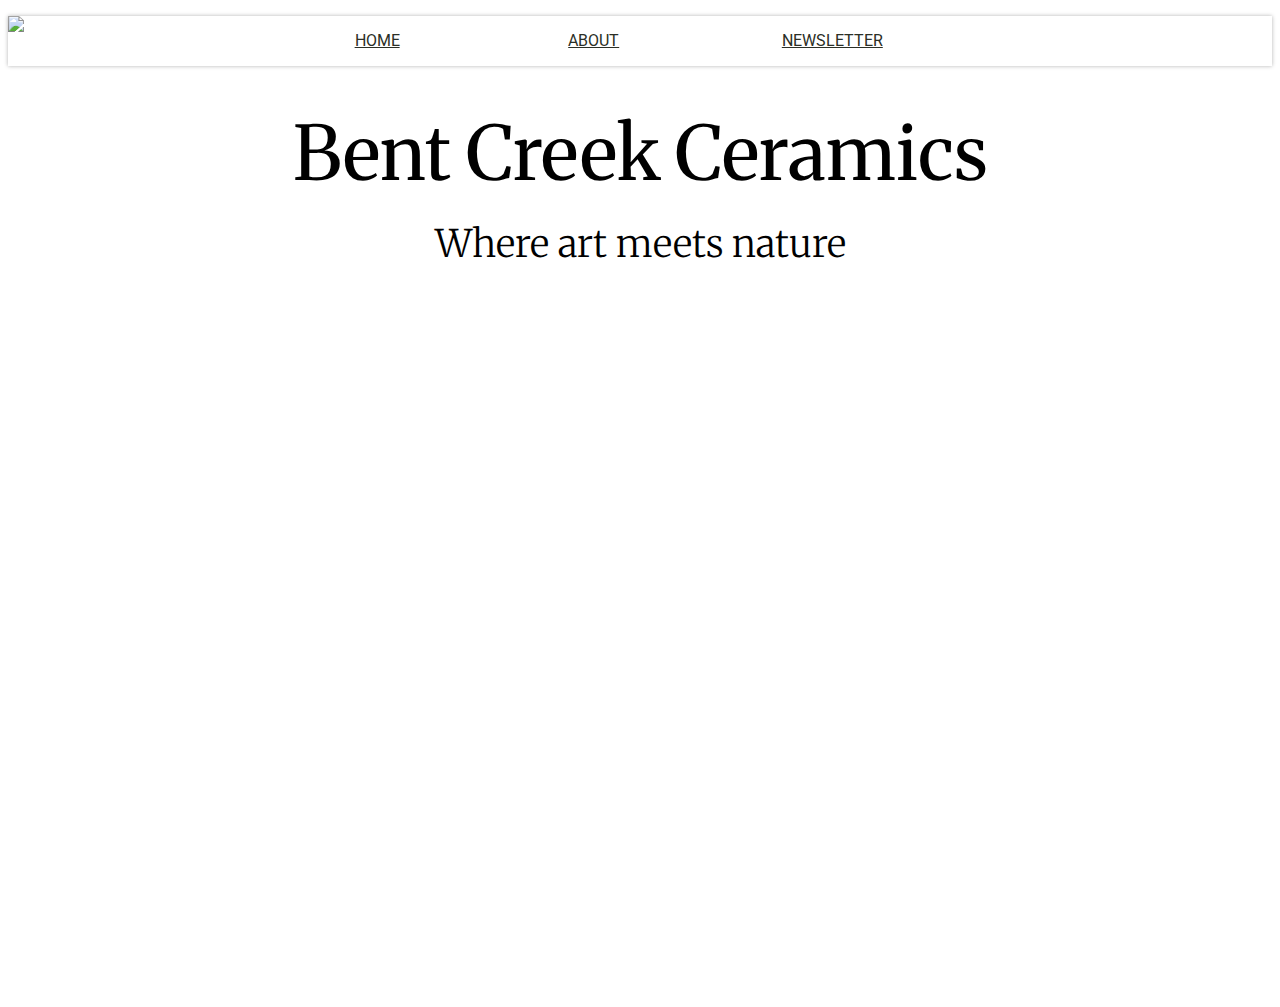
==== index.html @ 03e9140d "First commit" ====
<!DOCTYPE html>
<html>
  <head>
    <meta charset="utf-8">
    <meta content="IE=edge,chrome=1" http-equiv="X-UA-Compatible">

    <title>Bent Creek Ceramics</title>

    <link href="https://fonts.googleapis.com/css?family=Merriweather:300,300i,400,400i,700|Roboto:300,300i,400,400i" rel="stylesheet">
    <link href="styles.css" rel="stylesheet">

  </head>
  <body>
    <div class="whole-page">
      <header id="site-header">
        <!-- <nav id="nav-bar"> -->
          <img src="./images/bent-creek-logo.png">
          <ul>
            <li><a href="index.html">Home</a></li>
            <li><a href="about.html">About</a></li>
            <li><a href="newsletter.html">Newsletter</a></li>
          </ul>
        <!-- </nav> -->
      </header>
      <main id="site-main">

        <h1>Bent Creek Ceramics</h1>
        <h2>Where art meets nature</h2>
        <!-- pics -->
        <ul class="pictures" id="row1">
          <li id="pic1"></li>
          <li id="pic2"></li>
          <li id="pic3"></li>
        </ul>
        <ul class="pictures" id="row2">
          <li id="pic4"></li>
          <li id="pic5"></li>
          <li id="pic6"></li>
          <li id="pic7"></li>
        </ul>

      </main>
    </div>
  </body>
</html>
---- styles.css ----
/*
colors

Background: #F2F1E8
Text: #131511
Inline Link: #968772
Inline Link (Hover): #967343
Navigation Background: #FFFFFF
Navigation Text: #2B2F26
Navigation Text (Hover): #CD5D67
Navigation Text (Active) #968772
Button Background: #968772
Button Background (Hover): #967343
Button Text: #F2F1E8
Button Text (Hover): #FFFFFF
Input Border Bottom: #968772
Input Border Bottom (Focus): #967343

font-family: 'Merriweather', serif;
font-family: 'Roboto', sans-serif;
*/

body {
  background-color:
}

.whole-page {
  height: 50px;
  font-family: 'Roboto', sans-serif;
  background-color: #F2F1E8;
  /*width: 1300px;*/
  /*height: 1200px;*/
}

/*nav-bar */

#site-header {
  /*border: 2px solid blue;*/
  height: 50px;
  font-family: 'Roboto', sans-serif;
  color: #2B2F26;
  font-weight: 400;
  background-color: #FFFFFF;
  box-shadow: 0px 0px 4px rgba( 0, 0, 0, 0.3 );
}

header ul{
  /*border: 2px solid red;*/
  display: flex;
  flex-direction: row;
  flex-wrap: nowrap;
  text-decoration: none;
  text-transform: uppercase;
  justify-content: center;
}

header img {
  /*border: 2px solid red;*/
  /*width: 100%;*/
  position: absolute;
  height: 50px;
  justify-content: flex-start;
  padding: 10;
}
header li {
  width: 40px;
  font-family: 'Roboto', sans-serif;
  /*color: #2B2F26;*/
  display: block;
  /*justify-content: center;*/
  flex-basis: 15%;
  align-items: center;
  padding: 15px;
  text-decoration: none;
}

header a {
  /*text-decoration: underline;*/
  color: #2B2F26;
}

/*end nav-bar*/


#site-main {
  font-family: 'Merriweather', serif;
  /*font-weight: 100;*/
  display: flex;
  flex-direction: column;
  /*justify-content: center;*/
  align-items: center;
  /*margin: 0;*/
  /*padding: 0;*/
}

#site-main h1 {
  /*border: 2px solid red;*/
  font-size: 75px;
  font-weight: 400;
  text-align: center;
  margin: 40px 0 10px;
  padding: 0;
}

#site-main h2  {
  /*border: 2px solid red;*/
  font-size: 38px;
  font-weight: 100;
  text-align: center;
  margin: 10px 0 40px;
  padding: 0;
}

#row1 {
  /*border: 2px solid green;*/
  display: flex;
  /*flex-wrap: wrap;*/
  /*align-content: space-around;*/
  justify-content: center;
  flex-direction: row;
  width: 1200px;
  height: 400px;
  /*max-width: 100%;*/
  /*padding: 0;*/
  margin: 0;
  /*display: block;*/
}

#row2 {
  /*border: 2px solid green;*/
  display: flex;
  flex-wrap: nowrap;
  /*align-content: space-around;*/
  justify-content: flex-start;
  flex-direction: row;
  width: 1200px;
  height: 300px;
  margin: 0;
}

.pictures li {
  max-width: 100%;
  padding: 0;
  margin: 10px;
  display: block;
  background-size: cover;
  background-position: center;
  background-repeat: no-repeat;


}

#pic1 {
  flex-grow: 3;
  background-image: url("./images/product-1.jpg")
}

#pic2 {
  flex-grow: 1;
  background-image: url("./images/product-2.jpg")
}

#pic3 {
  flex-grow: 1;
  background-image: url("./images/product-3.jpg")
}

#pic4 {
  flex-grow: 1;
  background-image: url("./images/product-4.jpg")
}

#pic5 {
  flex-grow: 1;
  background-image: url("./images/product-5.jpg")
}

#pic6 {
  flex-grow: 2;
  background-image: url("./images/product-6.jpg")
}

#pic7 {
  flex-grow: 1;
  background-image: url("./images/product-7.jpg")
}
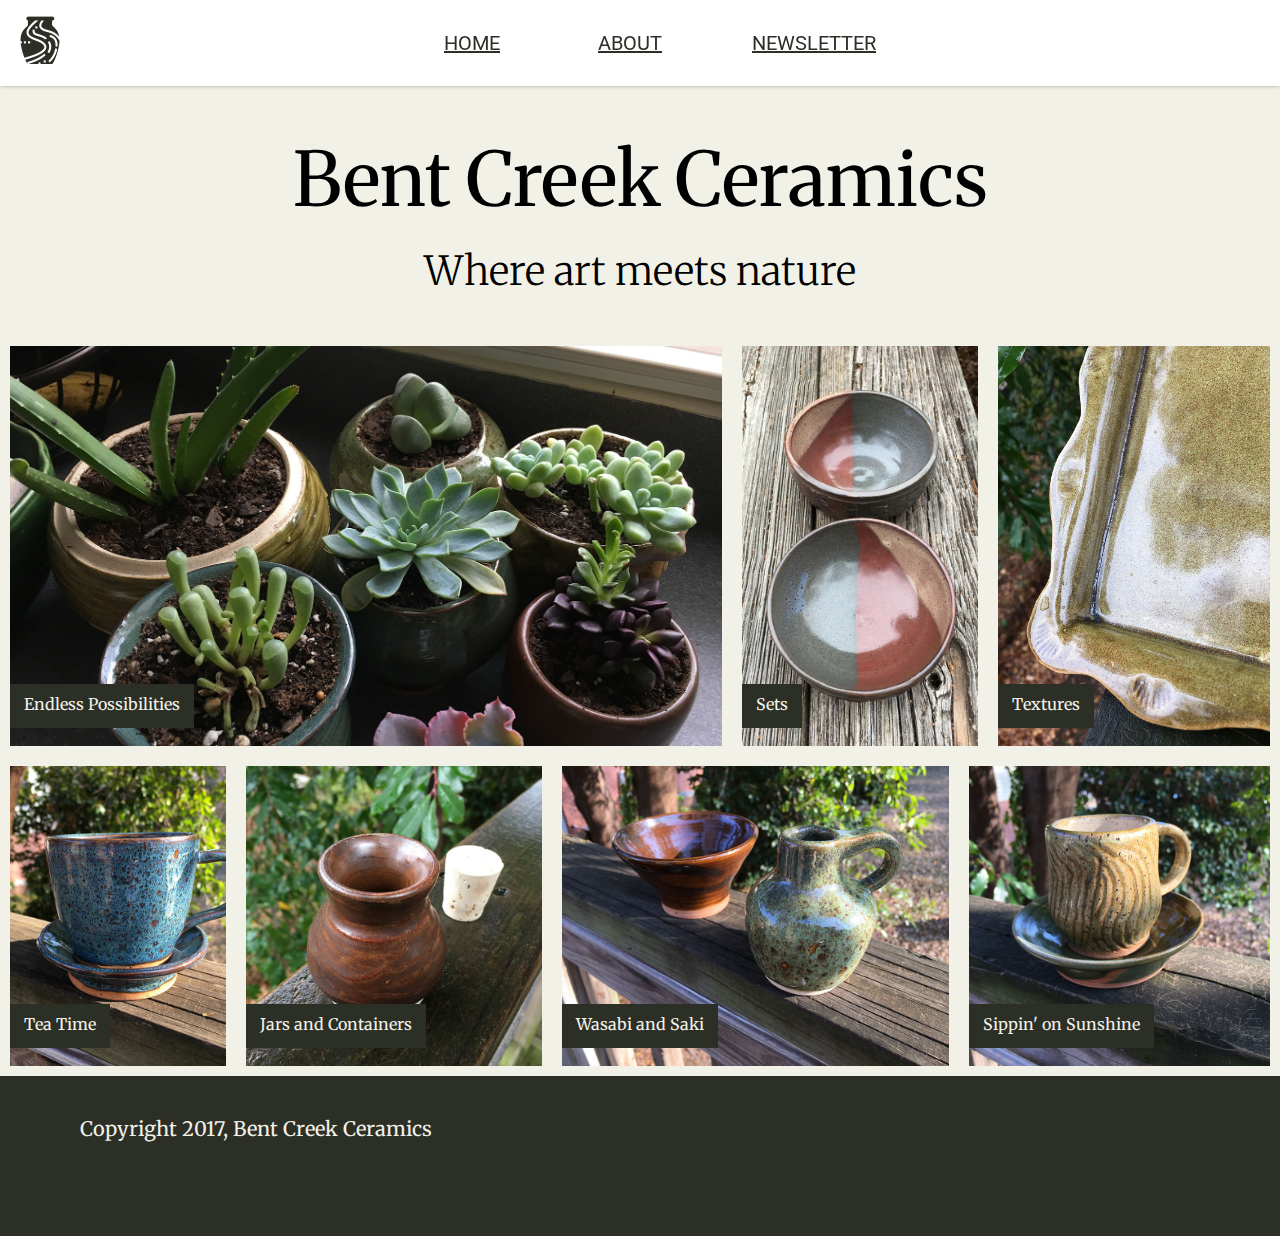
==== commit de78bf21: "Saving progress. Something changed nav-bar behavior when re-sizing" ====
--- a/index.html
+++ b/index.html
@@ -8,10 +8,13 @@
 
     <link href="https://fonts.googleapis.com/css?family=Merriweather:300,300i,400,400i,700|Roboto:300,300i,400,400i" rel="stylesheet">
     <link href="styles.css" rel="stylesheet">
+    <link rel="icon"
+      type="image/png"
+      href="http://example.com/myicon.png">
 
   </head>
   <body>
-    <div class="whole-page">
+    <div class="whole-page" id="home-body">
       <header id="site-header">
         <!-- <nav id="nav-bar"> -->
           <img src="./images/bent-creek-logo.png">
@@ -28,18 +31,21 @@
         <h2>Where art meets nature</h2>
         <!-- pics -->
         <ul class="pictures" id="row1">
-          <li id="pic1"></li>
-          <li id="pic2"></li>
-          <li id="pic3"></li>
+          <li id="pic1"><a>Endless Possibilities</a></li>
+          <li id="pic2"><a>Sets</a></li>
+          <li id="pic3"><a>Textures</a></li>
         </ul>
         <ul class="pictures" id="row2">
-          <li id="pic4"></li>
-          <li id="pic5"></li>
-          <li id="pic6"></li>
-          <li id="pic7"></li>
+          <li id="pic4"><a>Tea Time</a></li>
+          <li id="pic5"><a>Jars and Containers</a></li>
+          <li id="pic6"><a>Wasabi and Saki</a></li>
+          <li id="pic7"><a>Sippin' on Sunshine</a></li>
         </ul>
 
       </main>
+      <footer id="site-footer">
+        <span>Copyright 2017, Bent Creek Ceramics</span>
+      </footer>
     </div>
   </body>
 </html>
--- a/styles.css
+++ b/styles.css
@@ -20,38 +20,58 @@
 font-family: 'Roboto', sans-serif;
 */
 
+/*affect all pages*/
 body {
-  background-color:
+  margin: 0;
+  padding: 0;
+  display: flex;
+  justify-content: center;
+  /*background-color: */
+
 }
 
 .whole-page {
-  height: 50px;
   font-family: 'Roboto', sans-serif;
-  background-color: #F2F1E8;
-  /*width: 1300px;*/
+  /*background-color: #F2F1E8;*/
+  width: 1280px;
   /*height: 1200px;*/
+  /*max-width: 1280;*/
+}
+
+#about-body {
+  background-image: url("./images/background-3.jpg");
+  z-index: 1;
+  background-size: cover;
+  background-position: center;
+  background-repeat: no-repeat;
 }
 
 /*nav-bar */
 
-#site-header {
-  /*border: 2px solid blue;*/
-  height: 50px;
-  font-family: 'Roboto', sans-serif;
+header {
+  margin: 0;
+  /*font-family: 'Roboto', sans-serif;*/
   color: #2B2F26;
   font-weight: 400;
   background-color: #FFFFFF;
   box-shadow: 0px 0px 4px rgba( 0, 0, 0, 0.3 );
+  width: inherit;
+  position:fixed;
+  z-index:10;
+  /*background:inherit;*/
 }
 
 header ul{
   /*border: 2px solid red;*/
+  height: inherit;
   display: flex;
   flex-direction: row;
   flex-wrap: nowrap;
-  text-decoration: none;
+  /*text-decoration: none;*/
   text-transform: uppercase;
   justify-content: center;
+  align-items: center;
+
 }
 
 header img {
@@ -60,37 +80,72 @@
   position: absolute;
   height: 50px;
   justify-content: flex-start;
-  padding: 10;
+  align-items: center;
+  margin: 15px;
 }
 header li {
-  width: 40px;
+  width: 50px;
   font-family: 'Roboto', sans-serif;
   /*color: #2B2F26;*/
   display: block;
   /*justify-content: center;*/
-  flex-basis: 15%;
-  align-items: center;
+  flex-basis: 10%;
+  align-content: center;
   padding: 15px;
-  text-decoration: none;
+  /*text-decoration: none;*/
 }
 
 header a {
   /*text-decoration: underline;*/
   color: #2B2F26;
-}
+  font-size: 20px;
+}
+
+header a:active {
+  color: #968772;
+}
+
+header a:hover {
+  color: #CD5D67;
+}
+
+a, a:hover {
+  -webkit-transition: color .4s linear;
+  -moz-transition: color .4s linear;
+  -o-transition: color .4s linear;
+  -ms-transition: color .4s linear;
+  transition: color .4s linear;
+}
+
+
 
 /*end nav-bar*/
-
+/*end affect all pages*/
+
+/*main content*/
 
 #site-main {
   font-family: 'Merriweather', serif;
-  /*font-weight: 100;*/
+  background-color: #F2F1E8;
   display: flex;
   flex-direction: column;
   /*justify-content: center;*/
   align-items: center;
   /*margin: 0;*/
   /*padding: 0;*/
+  width:100%;
+  padding-top:92px;
+  z-index:5;
+  overflow:auto;
+}
+
+#about-main {
+  font-family: 'Merriweather', serif;
+  background-color: #F2F1E8;
+  width:100%;
+  padding-top:92px;
+  z-index:5;
+  overflow:auto;
 }
 
 #site-main h1 {
@@ -98,56 +153,94 @@
   font-size: 75px;
   font-weight: 400;
   text-align: center;
+  /*text-overflow: clip;*/
   margin: 40px 0 10px;
+  padding: 0;
+}
+
+#about-main h1 {
+  font-size: 75px;
+  font-weight: 400;
+  text-align: center;
+  margin: 40px;
   padding: 0;
 }
 
 #site-main h2  {
   /*border: 2px solid red;*/
-  font-size: 38px;
+  font-size: 40px;
   font-weight: 100;
   text-align: center;
   margin: 10px 0 40px;
   padding: 0;
 }
 
-#row1 {
+#home-body #row1 {
   /*border: 2px solid green;*/
   display: flex;
   /*flex-wrap: wrap;*/
   /*align-content: space-around;*/
   justify-content: center;
   flex-direction: row;
-  width: 1200px;
-  height: 400px;
+  width: 100%;
+  /*height: 400px;*/
   /*max-width: 100%;*/
-  /*padding: 0;*/
-  margin: 0;
+  padding: 0px;
+  margin: 0 10px;
   /*display: block;*/
-}
-
-#row2 {
+  flex-wrap: wrap;
+}
+
+#home-body #row2 {
   /*border: 2px solid green;*/
   display: flex;
   flex-wrap: nowrap;
   /*align-content: space-around;*/
   justify-content: flex-start;
   flex-direction: row;
-  width: 1200px;
-  height: 300px;
+  width: 100%;
+  /*height: 300px;*/
+  padding: 0px;
   margin: 0;
 }
 
 .pictures li {
-  max-width: 100%;
+
+  max-width: 60%;
+  min-width: 200px;
   padding: 0;
   margin: 10px;
   display: block;
   background-size: cover;
   background-position: center;
   background-repeat: no-repeat;
-
-
+  /*overflow: hidden;*/
+  display: flex;
+  flex-flow: row wrap;
+    /*trying to wrap pics after shrinking to min-width: */
+  /*justify-content: flex-end;*/
+  /*flex-direction: column;*/
+  align-items: flex-end;
+}
+
+/*"neither of these target properly"*/
+
+#row1 li {
+  height: 400px;
+}
+
+ #row2 li {
+  height: 300px;
+}
+
+
+.pictures a {
+  color: #F2F1E8;
+  padding: 10px 14px 4px;
+  margin: 0 0 18px;
+  background-color: #2B2F26;
+  text-align: justify;
+  height: 30px;
 }
 
 #pic1 {
@@ -184,3 +277,46 @@
   flex-grow: 1;
   background-image: url("./images/product-7.jpg")
 }
+
+#site-footer {
+  color: #F2F1E8;
+  height: 80px;
+  background-color: #2B2F26;
+  vertical-align: middle;
+  padding: 40px 0;
+}
+
+span {
+  margin: 30px;
+  padding: 50px;
+  font-size: 20px;
+  font-family: 'Merriweather', serif;
+
+}
+
+#shelf-space {
+  background-image: url("./images/background-1.jpg");
+}
+
+#birdhouse {
+  height: 200px;
+  width: 200px;
+  float: left;
+}
+
+blockquote {
+  border-left: 2px solid tan;
+  height: auto;
+
+}
+
+p {
+  font-size: 25px;
+
+}
+
+#window {
+  height: 200px;
+  width: inherit;
+  background-color: transparent;
+}
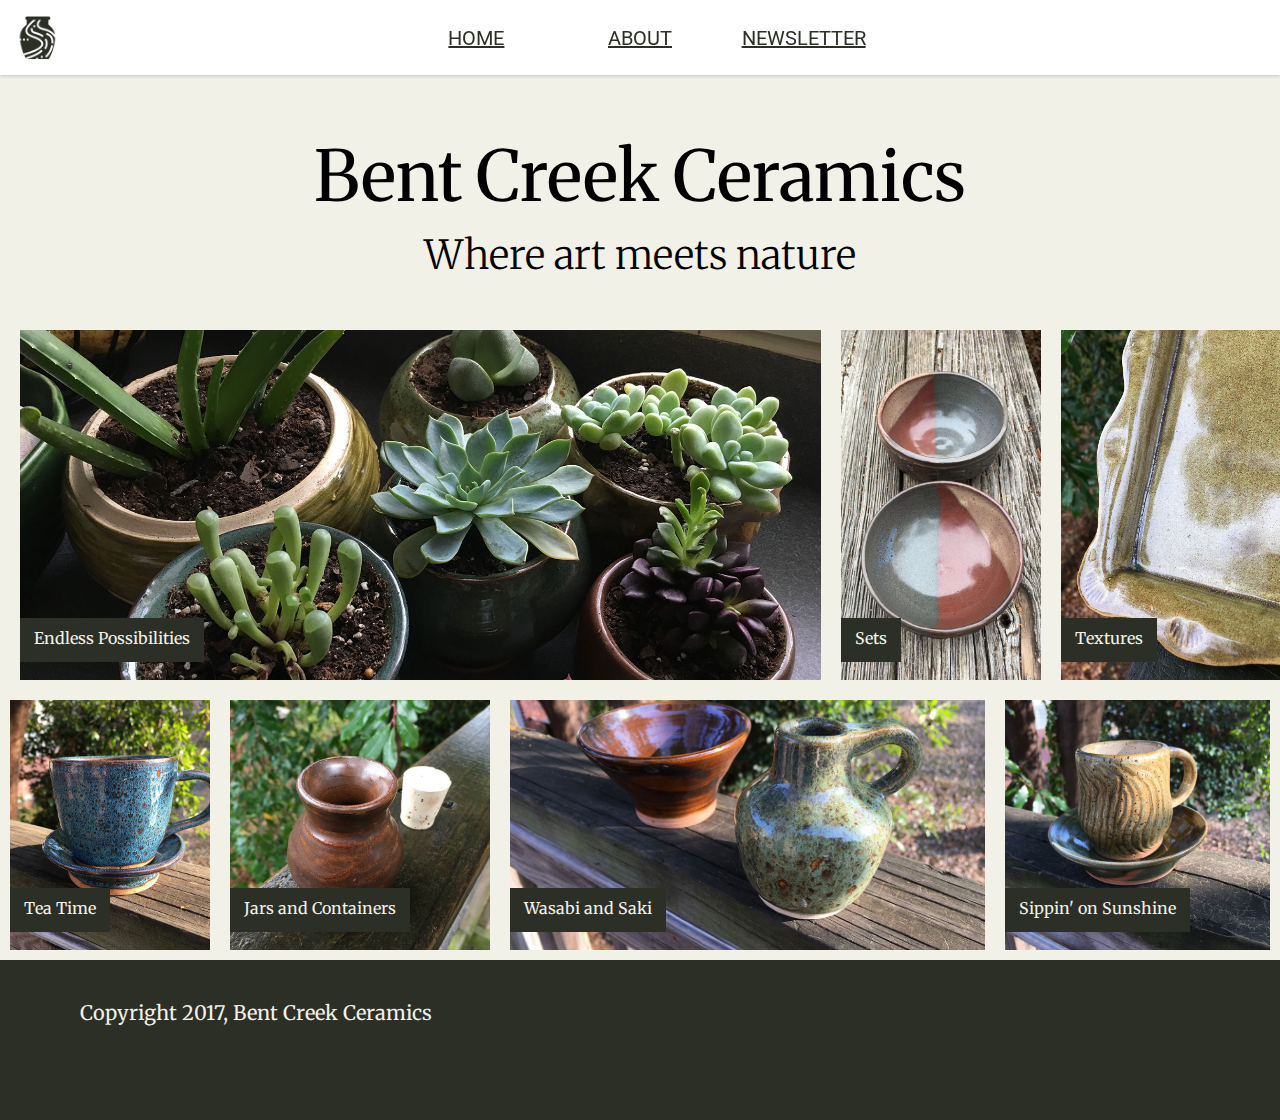
==== commit 6cc76680: "Fixed sizing issues with header/nav-bar. Commented .css" ====
--- a/index.html
+++ b/index.html
@@ -26,9 +26,10 @@
         <!-- </nav> -->
       </header>
       <main id="site-main">
-
-        <h1>Bent Creek Ceramics</h1>
-        <h2>Where art meets nature</h2>
+        <div class="banner">
+          <h1>Bent Creek Ceramics</h1>
+          <h2>Where art meets nature</h2>
+        </div>
         <!-- pics -->
         <ul class="pictures" id="row1">
           <li id="pic1"><a>Endless Possibilities</a></li>
--- a/styles.css
+++ b/styles.css
@@ -38,32 +38,40 @@
   /*max-width: 1280;*/
 }
 
-#about-body {
+/*Thought I needed this for parallaxing*/
+/*#about-body {
   background-image: url("./images/background-3.jpg");
   z-index: 1;
   background-size: cover;
   background-position: center;
   background-repeat: no-repeat;
-}
+}*/
 
 /*nav-bar */
 
-header {
+/*Header*/
+#site-header {
   margin: 0;
+  height: 75px;
   /*font-family: 'Roboto', sans-serif;*/
   color: #2B2F26;
   font-weight: 400;
   background-color: #FFFFFF;
-  box-shadow: 0px 0px 4px rgba( 0, 0, 0, 0.3 );
+  box-shadow: 0 0 4px 0 rgba( 0, 0, 0, 0.3 );
   width: inherit;
-  position:fixed;
+  position:fixed; /*for z-index*/
   z-index:10;
   /*background:inherit;*/
 }
 
+/*Logo is in header, not header ul.*/
+
 header ul{
   /*border: 2px solid red;*/
+  padding: 0px;
+  margin: 0px;
   height: inherit;
+  max-width: 1280; /*Invalid property - Chrome dev tools*/
   display: flex;
   flex-direction: row;
   flex-wrap: nowrap;
@@ -71,14 +79,14 @@
   text-transform: uppercase;
   justify-content: center;
   align-items: center;
-
+  /*flex-basis: 40%; Goes on li.*/
 }
 
 header img {
   /*border: 2px solid red;*/
   /*width: 100%;*/
   position: absolute;
-  height: 50px;
+  height: 45px;   /*scales down the image*/
   justify-content: flex-start;
   align-items: center;
   margin: 15px;
@@ -89,10 +97,11 @@
   /*color: #2B2F26;*/
   display: block;
   /*justify-content: center;*/
-  flex-basis: 10%;
-  align-content: center;
-  padding: 15px;
+  flex-basis: 12%;
+  /*align-content: center; */
+  padding: 5px;
   /*text-decoration: none;*/
+  text-align: center;
 }
 
 header a {
@@ -124,13 +133,14 @@
 
 /*main content*/
 
+
 #site-main {
   font-family: 'Merriweather', serif;
   background-color: #F2F1E8;
-  display: flex;
-  flex-direction: column;
+  /*display: flex;*/
+  /*flex-direction: column;*/
   /*justify-content: center;*/
-  align-items: center;
+  /*align-items: center;*/
   /*margin: 0;*/
   /*padding: 0;*/
   width:100%;
@@ -150,7 +160,7 @@
 
 #site-main h1 {
   /*border: 2px solid red;*/
-  font-size: 75px;
+  font-size: 70px;
   font-weight: 400;
   text-align: center;
   /*text-overflow: clip;*/
@@ -159,7 +169,7 @@
 }
 
 #about-main h1 {
-  font-size: 75px;
+  font-size: 70px;
   font-weight: 400;
   text-align: center;
   margin: 40px;
@@ -206,7 +216,7 @@
 
 .pictures li {
 
-  max-width: 60%;
+  /*max-width: 60%;*/
   min-width: 200px;
   padding: 0;
   margin: 10px;
@@ -217,7 +227,7 @@
   /*overflow: hidden;*/
   display: flex;
   flex-flow: row wrap;
-    /*trying to wrap pics after shrinking to min-width: */
+  /*trying to wrap pics after shrinking to min-width: */
   /*justify-content: flex-end;*/
   /*flex-direction: column;*/
   align-items: flex-end;
@@ -226,11 +236,11 @@
 /*"neither of these target properly"*/
 
 #row1 li {
-  height: 400px;
+  height: 350px;
 }
 
  #row2 li {
-  height: 300px;
+  height: 250px;
 }
 
 
@@ -243,8 +253,21 @@
   height: 30px;
 }
 
+/*These need to go on each image with different values*/
+.crop {
+    width: 200px;
+    height: 150px;
+    overflow: hidden;
+}
+
+.crop img {
+    width: 400px;
+    height: 300px;
+    margin: -75px 0 0 -100px;
+}
+
 #pic1 {
-  flex-grow: 3;
+  flex-grow: 5;
   background-image: url("./images/product-1.jpg")
 }
 
@@ -269,7 +292,7 @@
 }
 
 #pic6 {
-  flex-grow: 2;
+  flex-grow: 4;
   background-image: url("./images/product-6.jpg")
 }
 
@@ -294,12 +317,23 @@
 
 }
 
+col {
+
+  float: right;
+  /*trying to make picture and caption appear in a column on the right*/
+}
+
 #shelf-space {
+  width: 200px;
+  height: 150px;
   background-image: url("./images/background-1.jpg");
+  background-size: cover;
+  background-position: center;
+  background-repeat: no-repeat;
 }
 
 #birdhouse {
-  height: 200px;
+  height: 150px;
   width: 200px;
   float: left;
 }
@@ -320,3 +354,10 @@
   width: inherit;
   background-color: transparent;
 }
+
+table, tr, td {
+  border: 1px solid #046c97;
+  border-collapse: collapse;
+  padding: 10px;
+}
+}
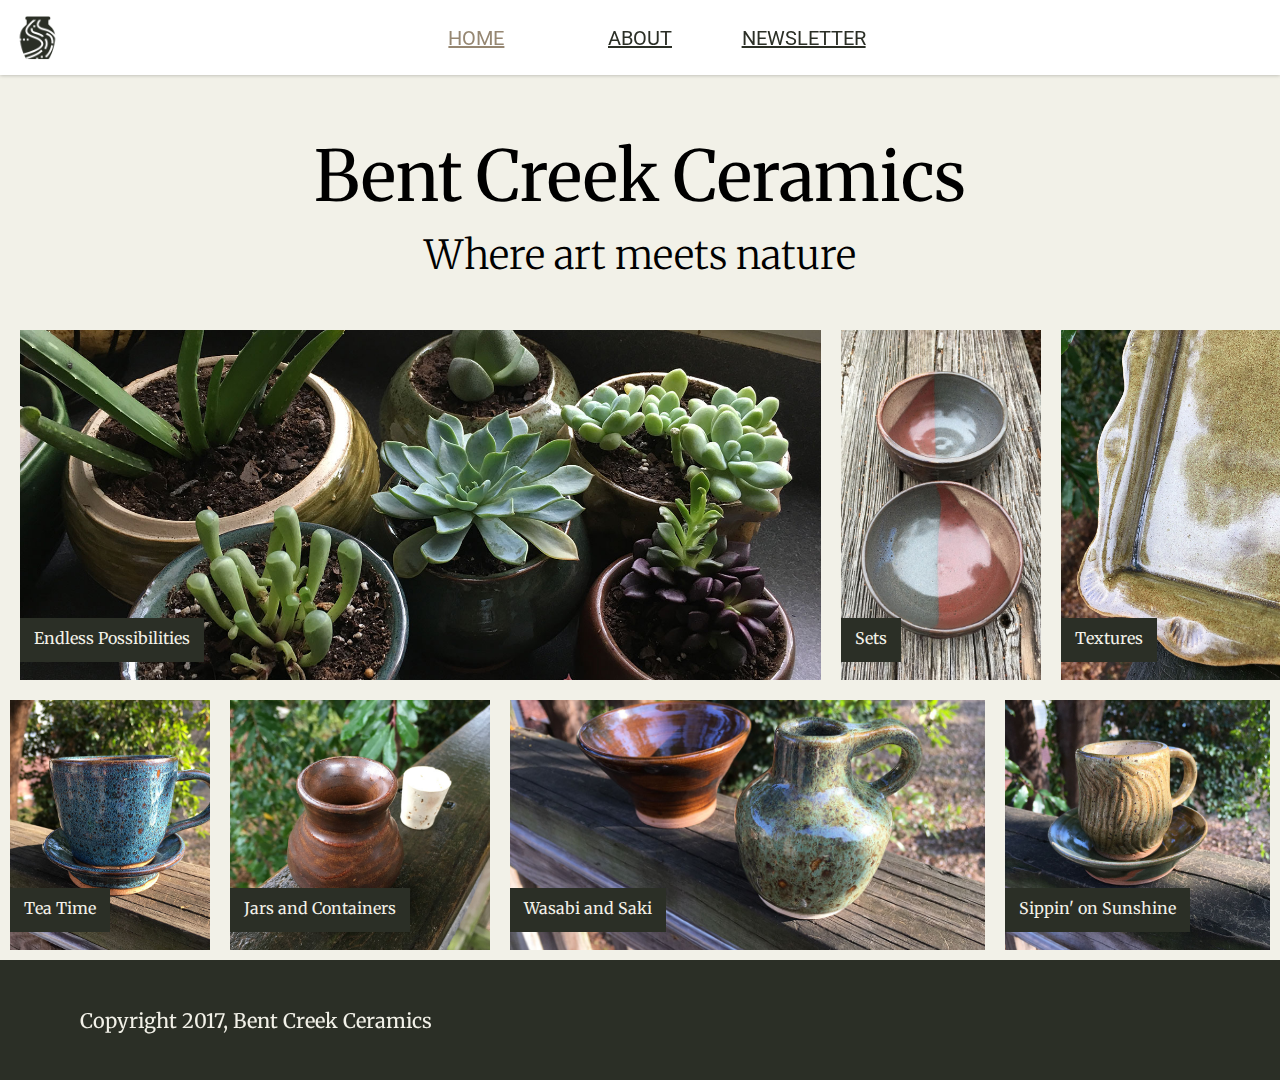
==== commit e78ad396: "Made nav text be different color when selected" ====
--- a/index.html
+++ b/index.html
@@ -19,7 +19,7 @@
         <!-- <nav id="nav-bar"> -->
           <img src="./images/bent-creek-logo.png">
           <ul>
-            <li><a href="index.html">Home</a></li>
+            <li class="selected"><a href="index.html">Home</a></li>
             <li><a href="about.html">About</a></li>
             <li><a href="newsletter.html">Newsletter</a></li>
           </ul>
--- a/styles.css
+++ b/styles.css
@@ -20,23 +20,27 @@
 font-family: 'Roboto', sans-serif;
 */
 
-/*affect all pages*/
+/*affect all pages - start -------*/
 body {
   margin: 0;
   padding: 0;
   display: flex;
   justify-content: center;
   /*background-color: */
-
-}
-
-.whole-page {
+}
+/*body, html {
+    height: 100%;*/
+/*Part of parallaxing-- May fix footer issue*/
+
+
+.whole-page  {
   font-family: 'Roboto', sans-serif;
   /*background-color: #F2F1E8;*/
   width: 1280px;
   /*height: 1200px;*/
   /*max-width: 1280;*/
 }
+
 
 /*Thought I needed this for parallaxing*/
 /*#about-body {
@@ -47,7 +51,7 @@
   background-repeat: no-repeat;
 }*/
 
-/*nav-bar */
+/*nav-bar start-----------*/
 
 /*Header*/
 #site-header {
@@ -58,7 +62,7 @@
   font-weight: 400;
   background-color: #FFFFFF;
   box-shadow: 0 0 4px 0 rgba( 0, 0, 0, 0.3 );
-  width: inherit;
+  width: 1280px;
   position:fixed; /*for z-index*/
   z-index:10;
   /*background:inherit;*/
@@ -67,7 +71,7 @@
 /*Logo is in header, not header ul.*/
 
 header ul{
-  /*border: 2px solid red;*/
+  /*border: 2px solid red;*/ /*Pesticide dev tool*/
   padding: 0px;
   margin: 0px;
   height: inherit;
@@ -83,7 +87,7 @@
 }
 
 header img {
-  /*border: 2px solid red;*/
+  /*border: 2px solid red;*/ /*Pesticide dev tool*/
   /*width: 100%;*/
   position: absolute;
   height: 45px;   /*scales down the image*/
@@ -110,12 +114,12 @@
   font-size: 20px;
 }
 
-header a:active {
+header li.selected a {
   color: #968772;
 }
 
-header a:hover {
-  color: #CD5D67;
+/*header a:hover {*/
+  /*color: #CD5D67;*/
 }
 
 a, a:hover {
@@ -126,12 +130,22 @@
   transition: color .4s linear;
 }
 
-
+/*end nav-bar-----------*/
+/*end affect all pages-------*/
+
+/*index.html start-----------*/
+/*main content----------*/
+
+a:active {
+  color: #968772;
+}
+
+a:hover {
+  color: #CD5D67;
+}
 
 /*end nav-bar*/
-/*end affect all pages*/
-
-/*main content*/
+
 
 
 #site-main {
@@ -143,23 +157,16 @@
   /*align-items: center;*/
   /*margin: 0;*/
   /*padding: 0;*/
-  width:100%;
+  width:1280px;
   padding-top:92px;
   z-index:5;
   overflow:auto;
 }
 
-#about-main {
-  font-family: 'Merriweather', serif;
-  background-color: #F2F1E8;
-  width:100%;
-  padding-top:92px;
-  z-index:5;
-  overflow:auto;
-}
+
 
 #site-main h1 {
-  /*border: 2px solid red;*/
+  /*border: 2px solid red;*/ /*Pesticide dev tool*/
   font-size: 70px;
   font-weight: 400;
   text-align: center;
@@ -168,16 +175,10 @@
   padding: 0;
 }
 
-#about-main h1 {
-  font-size: 70px;
-  font-weight: 400;
-  text-align: center;
-  margin: 40px;
-  padding: 0;
-}
+
 
 #site-main h2  {
-  /*border: 2px solid red;*/
+  /*border: 2px solid red;*/ /*Pesticide dev tool*/
   font-size: 40px;
   font-weight: 100;
   text-align: center;
@@ -186,7 +187,7 @@
 }
 
 #home-body #row1 {
-  /*border: 2px solid green;*/
+  /*border: 2px solid green;*/ /*Pesticide dev tool*/
   display: flex;
   /*flex-wrap: wrap;*/
   /*align-content: space-around;*/
@@ -202,7 +203,7 @@
 }
 
 #home-body #row2 {
-  /*border: 2px solid green;*/
+  /*border: 2px solid green;*/ /*Pesticide dev tool*/
   display: flex;
   flex-wrap: nowrap;
   /*align-content: space-around;*/
@@ -215,8 +216,6 @@
 }
 
 .pictures li {
-
-  /*max-width: 60%;*/
   min-width: 200px;
   padding: 0;
   margin: 10px;
@@ -224,13 +223,14 @@
   background-size: cover;
   background-position: center;
   background-repeat: no-repeat;
+  display: flex;
+  flex-flow: row wrap;
+  align-items: flex-end;
+  /*max-width: 60%;*/
   /*overflow: hidden;*/
-  display: flex;
-  flex-flow: row wrap;
   /*trying to wrap pics after shrinking to min-width: */
   /*justify-content: flex-end;*/
   /*flex-direction: column;*/
-  align-items: flex-end;
 }
 
 /*"neither of these target properly"*/
@@ -266,6 +266,7 @@
     margin: -75px 0 0 -100px;
 }
 
+/*replace with flex: grow, shrink, basis*/
 #pic1 {
   flex-grow: 5;
   background-image: url("./images/product-1.jpg")
@@ -301,12 +302,24 @@
   background-image: url("./images/product-7.jpg")
 }
 
+/*End main content-------*/
+/*End index.html--------------*/
+
+/*Common to all pages----*/
+
+/*Site footer appears to the right of the header/body of about.html instead of underneath.*/
 #site-footer {
   color: #F2F1E8;
-  height: 80px;
+  width: inherit;
+  height: 40px;
   background-color: #2B2F26;
-  vertical-align: middle;
   padding: 40px 0;
+  /*vertical-align: middle;*/
+  /*z-index:5;  These don't get used */
+  /*overflow:auto;*/
+  display: flex;
+  flex-direction: column;
+  justify-content: center;
 }
 
 span {
@@ -314,12 +327,41 @@
   padding: 50px;
   font-size: 20px;
   font-family: 'Merriweather', serif;
+}
+/*Common end-------------*/
+
+/*Start of about.html----------*/
+/*Start about-main---*/
+
+#about-main {
+  font-family: 'Merriweather', serif;
+  background-color: #F2F1E8;
+  width: 1280px;
+   /*Switching this to px makes the footer move to the right*/
+  padding-top:92px;
+  z-index:5;
+  overflow:auto;
+}
+
+#about-main h1 {
+  font-size: 70px;
+  font-weight: 400;
+  text-align: center;
+  margin: 40px;
+  padding: 0;
+}
+
+.below-window {
+  display: flex;
+  flex-direction: column;
+  /*justify-content: flex-end;*/
+  /*align-items: flex-start;*/
 
 }
 
 col {
-
-  float: right;
+  align-self: flex-end;
+  /*float: right;*/
   /*trying to make picture and caption appear in a column on the right*/
 }
 
@@ -336,6 +378,7 @@
   height: 150px;
   width: 200px;
   float: left;
+  margin: 0 20px 20px 0;
 }
 
 blockquote {
@@ -350,9 +393,20 @@
 }
 
 #window {
-  height: 200px;
+    /* The image used */
+    background-image: url("./images/background-3.jpg");
+
+    /* Full height */
+    height: 200px;
+
+    /* Create the parallax scrolling effect */
+    background-attachment: fixed;
+    background-position: center;
+    background-repeat: no-repeat;
+    background-size: cover;
+  /*height: 200px;*/
   width: inherit;
-  background-color: transparent;
+  /*background-color: transparent; what I thought for parallaxing*/
 }
 
 table, tr, td {
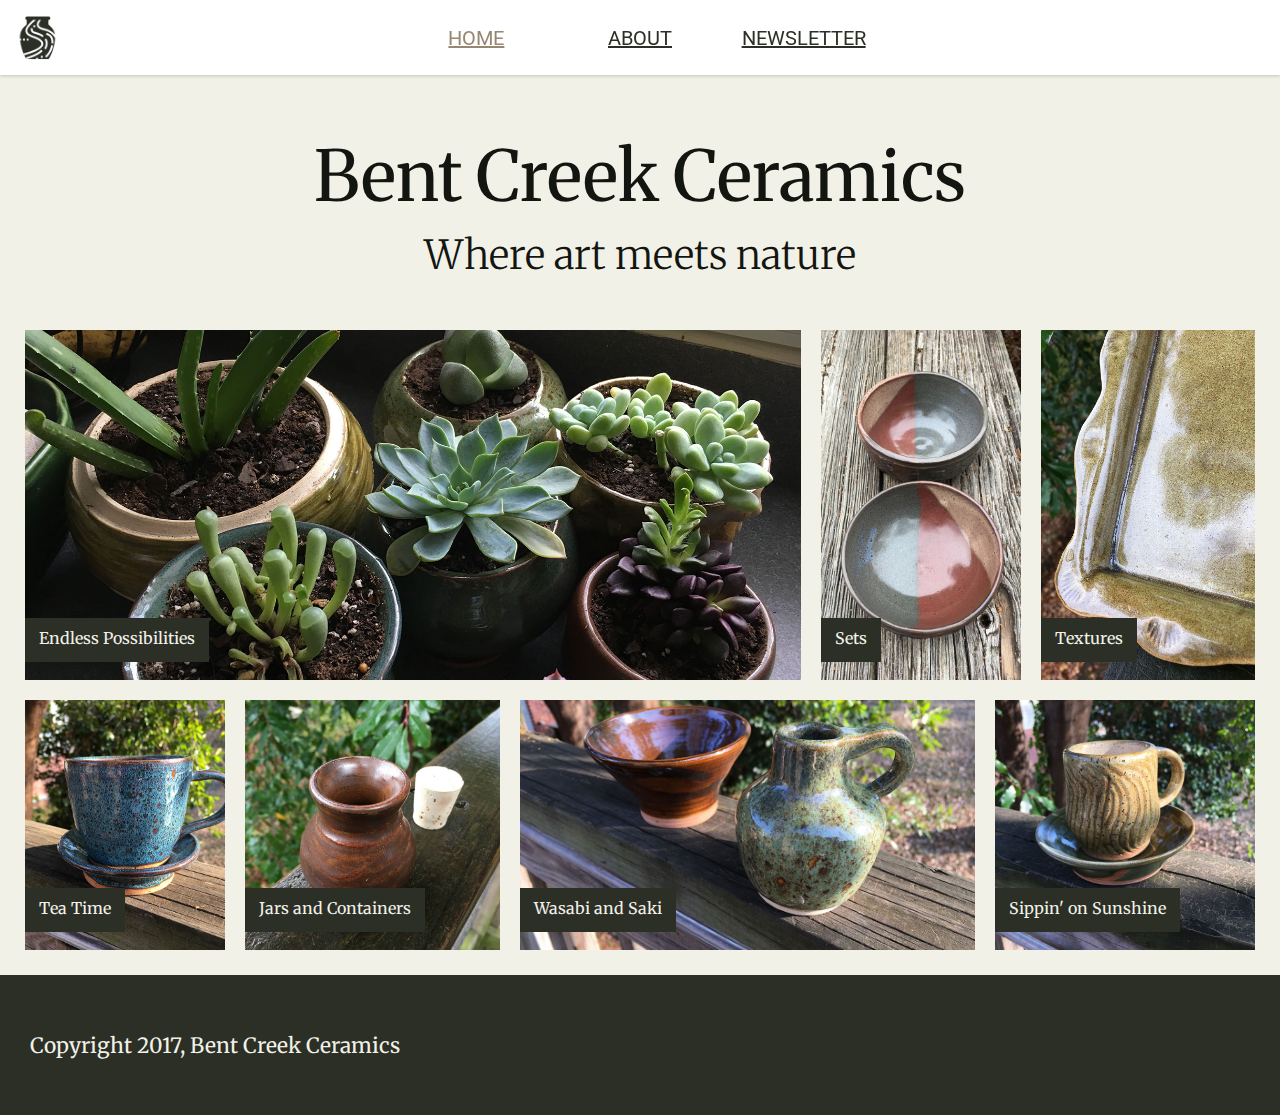
==== commit 5e4f12a6: "Added favicons. Tweaked images." ====
--- a/index.html
+++ b/index.html
@@ -8,9 +8,8 @@
 
     <link href="https://fonts.googleapis.com/css?family=Merriweather:300,300i,400,400i,700|Roboto:300,300i,400,400i" rel="stylesheet">
     <link href="styles.css" rel="stylesheet">
-    <link rel="icon"
-      type="image/png"
-      href="http://example.com/myicon.png">
+    <link rel="icon" type="image/png"
+      href="./images/favicon-16x16.png">
 
   </head>
   <body>
--- a/styles.css
+++ b/styles.css
@@ -26,6 +26,7 @@
   padding: 0;
   display: flex;
   justify-content: center;
+  color: #131511;
   /*background-color: */
 }
 /*body, html {
@@ -35,7 +36,7 @@
 
 .whole-page  {
   font-family: 'Roboto', sans-serif;
-  /*background-color: #F2F1E8;*/
+  background-color: #F2F1E8;
   width: 1280px;
   /*height: 1200px;*/
   /*max-width: 1280;*/
@@ -118,11 +119,12 @@
   color: #968772;
 }
 
-/*header a:hover {*/
-  /*color: #CD5D67;*/
+header a:hover {
+  color: #CD5D67;
 }
 
 a, a:hover {
+  /*color: #CD5D67;*/ /*doesn't work here*/
   -webkit-transition: color .4s linear;
   -moz-transition: color .4s linear;
   -o-transition: color .4s linear;
@@ -135,18 +137,6 @@
 
 /*index.html start-----------*/
 /*main content----------*/
-
-a:active {
-  color: #968772;
-}
-
-a:hover {
-  color: #CD5D67;
-}
-
-/*end nav-bar*/
-
-
 
 #site-main {
   font-family: 'Merriweather', serif;
@@ -187,32 +177,32 @@
 }
 
 #home-body #row1 {
-  /*border: 2px solid green;*/ /*Pesticide dev tool*/
-  display: flex;
-  /*flex-wrap: wrap;*/
-  /*align-content: space-around;*/
+  display: flex;
   justify-content: center;
   flex-direction: row;
   width: 100%;
+  padding: 0px;
+  margin: 0 ;
+  flex-wrap: wrap;
+  /*border: 2px solid green;*/ /*Pesticide dev tool*/
+  /*flex-wrap: wrap;*/
+  /*align-content: space-around;*/
   /*height: 400px;*/
   /*max-width: 100%;*/
-  padding: 0px;
-  margin: 0 10px;
   /*display: block;*/
-  flex-wrap: wrap;
 }
 
 #home-body #row2 {
-  /*border: 2px solid green;*/ /*Pesticide dev tool*/
   display: flex;
   flex-wrap: nowrap;
-  /*align-content: space-around;*/
-  justify-content: flex-start;
+  justify-content: center;
   flex-direction: row;
   width: 100%;
+  padding: 0;
+  margin: 0;
+  /*border: 2px solid green;*/ /*Pesticide dev tool*/
+  /*align-content: space-around;*/
   /*height: 300px;*/
-  padding: 0px;
-  margin: 0;
 }
 
 .pictures li {
@@ -243,7 +233,6 @@
   height: 250px;
 }
 
-
 .pictures a {
   color: #F2F1E8;
   padding: 10px 14px 4px;
@@ -268,6 +257,7 @@
 
 /*replace with flex: grow, shrink, basis*/
 #pic1 {
+  margin-left: 25px;
   flex-grow: 5;
   background-image: url("./images/product-1.jpg")
 }
@@ -278,26 +268,33 @@
 }
 
 #pic3 {
+  margin-right: 25px;
   flex-grow: 1;
   background-image: url("./images/product-3.jpg")
 }
 
 #pic4 {
+  margin-left: 25px;
+  margin-bottom: 25px;
   flex-grow: 1;
   background-image: url("./images/product-4.jpg")
 }
 
 #pic5 {
+  margin-bottom: 25px;
   flex-grow: 1;
   background-image: url("./images/product-5.jpg")
 }
 
 #pic6 {
+  margin-bottom: 25px;
   flex-grow: 4;
   background-image: url("./images/product-6.jpg")
 }
 
 #pic7 {
+  margin-bottom: 25px;
+  margin-right: 25px;
   flex-grow: 1;
   background-image: url("./images/product-7.jpg")
 }
@@ -313,19 +310,19 @@
   width: inherit;
   height: 40px;
   background-color: #2B2F26;
-  padding: 40px 0;
+  padding: 50px 0;
+  display: flex;
+  flex-direction: column;
+  justify-content: center;
   /*vertical-align: middle;*/
   /*z-index:5;  These don't get used */
   /*overflow:auto;*/
-  display: flex;
-  flex-direction: column;
-  justify-content: center;
 }
 
 span {
   margin: 30px;
-  padding: 50px;
-  font-size: 20px;
+  /*padding: 50px;*/
+  font-size: 21px;
   font-family: 'Merriweather', serif;
 }
 /*Common end-------------*/
@@ -333,17 +330,23 @@
 /*Start of about.html----------*/
 /*Start about-main---*/
 
-#about-main {
+.about-main {
   font-family: 'Merriweather', serif;
   background-color: #F2F1E8;
-  width: 1280px;
-   /*Switching this to px makes the footer move to the right*/
+  width: 100%;
   padding-top:92px;
+  /*padding-left: 80px;*/
+  /*padding-right: 80px;*/
   z-index:5;
   overflow:auto;
 }
 
-#about-main h1 {
+#above-window, #below-window {
+  padding-left: 170px;
+  padding-right: 170px;
+}
+
+.about-main h1 {
   font-size: 70px;
   font-weight: 400;
   text-align: center;
@@ -351,30 +354,15 @@
   padding: 0;
 }
 
-.below-window {
-  display: flex;
-  flex-direction: column;
-  /*justify-content: flex-end;*/
-  /*align-items: flex-start;*/
-
-}
-
-col {
-  align-self: flex-end;
-  /*float: right;*/
-  /*trying to make picture and caption appear in a column on the right*/
-}
-
-#shelf-space {
-  width: 200px;
-  height: 150px;
-  background-image: url("./images/background-1.jpg");
-  background-size: cover;
-  background-position: center;
-  background-repeat: no-repeat;
+p a {
+  color: #968772;
 }
 
 #birdhouse {
+  /*background-image: url("./images/birdhouse.jpg");*/
+  /*position: fixed; */
+  /*clip: rect(100px, 100px, 0, 0);*/
+  /*object-fit: cover;*/
   height: 150px;
   width: 200px;
   float: left;
@@ -382,36 +370,183 @@
 }
 
 blockquote {
-  border-left: 2px solid tan;
-  height: auto;
-
+  border-left: 3px solid #968772;
+  height: 50px;
+  width: 850px;
+  font-size: 21px;
+  font-style: italic;
+  margin: 0;
+  padding: 15px 30px;
 }
 
 p {
-  font-size: 25px;
+  font-size: 20px;
+  line-height: 2;
 
 }
 
 #window {
-    /* The image used */
-    background-image: url("./images/background-3.jpg");
-
-    /* Full height */
-    height: 200px;
-
-    /* Create the parallax scrolling effect */
-    background-attachment: fixed;
-    background-position: center;
-    background-repeat: no-repeat;
-    background-size: cover;
-  /*height: 200px;*/
+  background-image: url("./images/background-3.jpg");
+  height: 300px;
+  background-attachment: fixed;
+  background-position: center;
+  background-repeat: no-repeat;
+  background-size: cover;
   width: inherit;
-  /*background-color: transparent; what I thought for parallaxing*/
-}
-
-table, tr, td {
-  border: 1px solid #046c97;
+  /*padding-left: -80px;*/
+  /*padding-right: -80px;*/
+}
+
+#window h3 {
+  color: #FFFFFF;
+  text-align: center;
+  line-height: 300px;
+  font-size: 65px;
+  font-family: 'Merriweather', serif;
+  font-weight: 300;
+}
+
+.about-main h2 {
+  padding: 0;
+  margin: 30px 0 10px;
+  font-size: 30px;
+  font-weight: 300;
+  font-style: normal;
+}
+
+.below-header {
+  display: flex;
+  flex-direction: row;
+  /*justify-content: flex-end;*/
+  /*align-items: flex-start;*/
+
+}
+
+div #facilities-table {
+  justify-content:  flex-start;
+  margin: 0;
+}
+
+#facilities-table p {
+  margin: 0;
+}
+
+.below-header #col {
+  width: 200px;
+  justify-content: flex-end;
+  margin: 0;
+  padding: 0;
+  /*float: right;*/
+  /*trying to make picture and caption appear in a column on the right*/
+}
+
+#shelf-space {
+  width: 170px;
+  height: 140px;
+  /*background-image: url("./images/background-1.jpg");*/
+  background-size: auto;
+  background-position: left;
+  background-repeat: no-repeat;
+  overflow: hidden;
+}
+
+div #caption {
+  margin: 20px 0;
+  width: 200px;
+  font-size: 15px;
+  line-height: 1.8;
+}
+
+table {
+  width: 740px;
+  height: 250px;
+  margin-bottom: 40px;
+}
+table, th, tr, td {
+  border: 1px solid #2B2F26;
   border-collapse: collapse;
   padding: 10px;
-}
-}
+  font-size: 20px;
+}
+
+table tr:first-child {
+  text-align: center;
+}
+
+table tr:nth-child(2n) {
+  background-color: #F1EADD;
+}
+
+/*Start Newsletter------------- */
+
+body #newsletter-main {
+  /*background-color: #F2F1E8;*/
+  display: flex;
+  justify-content: center;
+  /*align-content: center;*/
+  align-items: center;
+  width: inherit;
+  height: 500px;
+  /*width:1280px;*/
+  padding-top:92px;
+  background-image: url("./images/background-2.jpg");
+  /*background-attachment: fixed;*/
+  background-position: center;
+  background-repeat: no-repeat;
+  background-size: cover;
+}
+
+.signup-module {
+  width: 520px;
+  height: 300px;
+  padding: 30px;
+  background-color: #FFFFFF;
+  font-family: 'Merriweather', serif;
+  color: #2B2F26;
+  text-align: center;
+}
+
+.signup-module h3 {
+  font-size: 27px;
+  font-style: normal;
+  font-weight: lighter;
+  margin: 10px 0;
+}
+.signup-module h4 {
+  font-size: 18px;
+  font-style: normal;
+  font-weight: normal;
+  margin: 20px 0 35px;
+}
+
+div .text-input-boxes {
+  width: inherit;
+  border-color: #FFFFFF;
+  border-bottom: 2px solid #968772;
+  color: #967343;
+  margin: 10px 0;
+  text-align: left;
+}
+
+.text-input-boxes input {
+  border-style: none;
+  width: 400px;
+  height: 20px;
+  font-size: 14px;
+  color: #2B2F26;
+}
+
+.text-input-boxes input:focus {
+  outline: none;
+}
+
+.signup-module #signupButton {
+  background-color: #968772;
+  color: #F2F1E8;
+  border-style: none;
+  outline: none;
+  height: 55px;
+  width: 120px;
+  margin: 20px;
+  font-size: 18px;
+}
